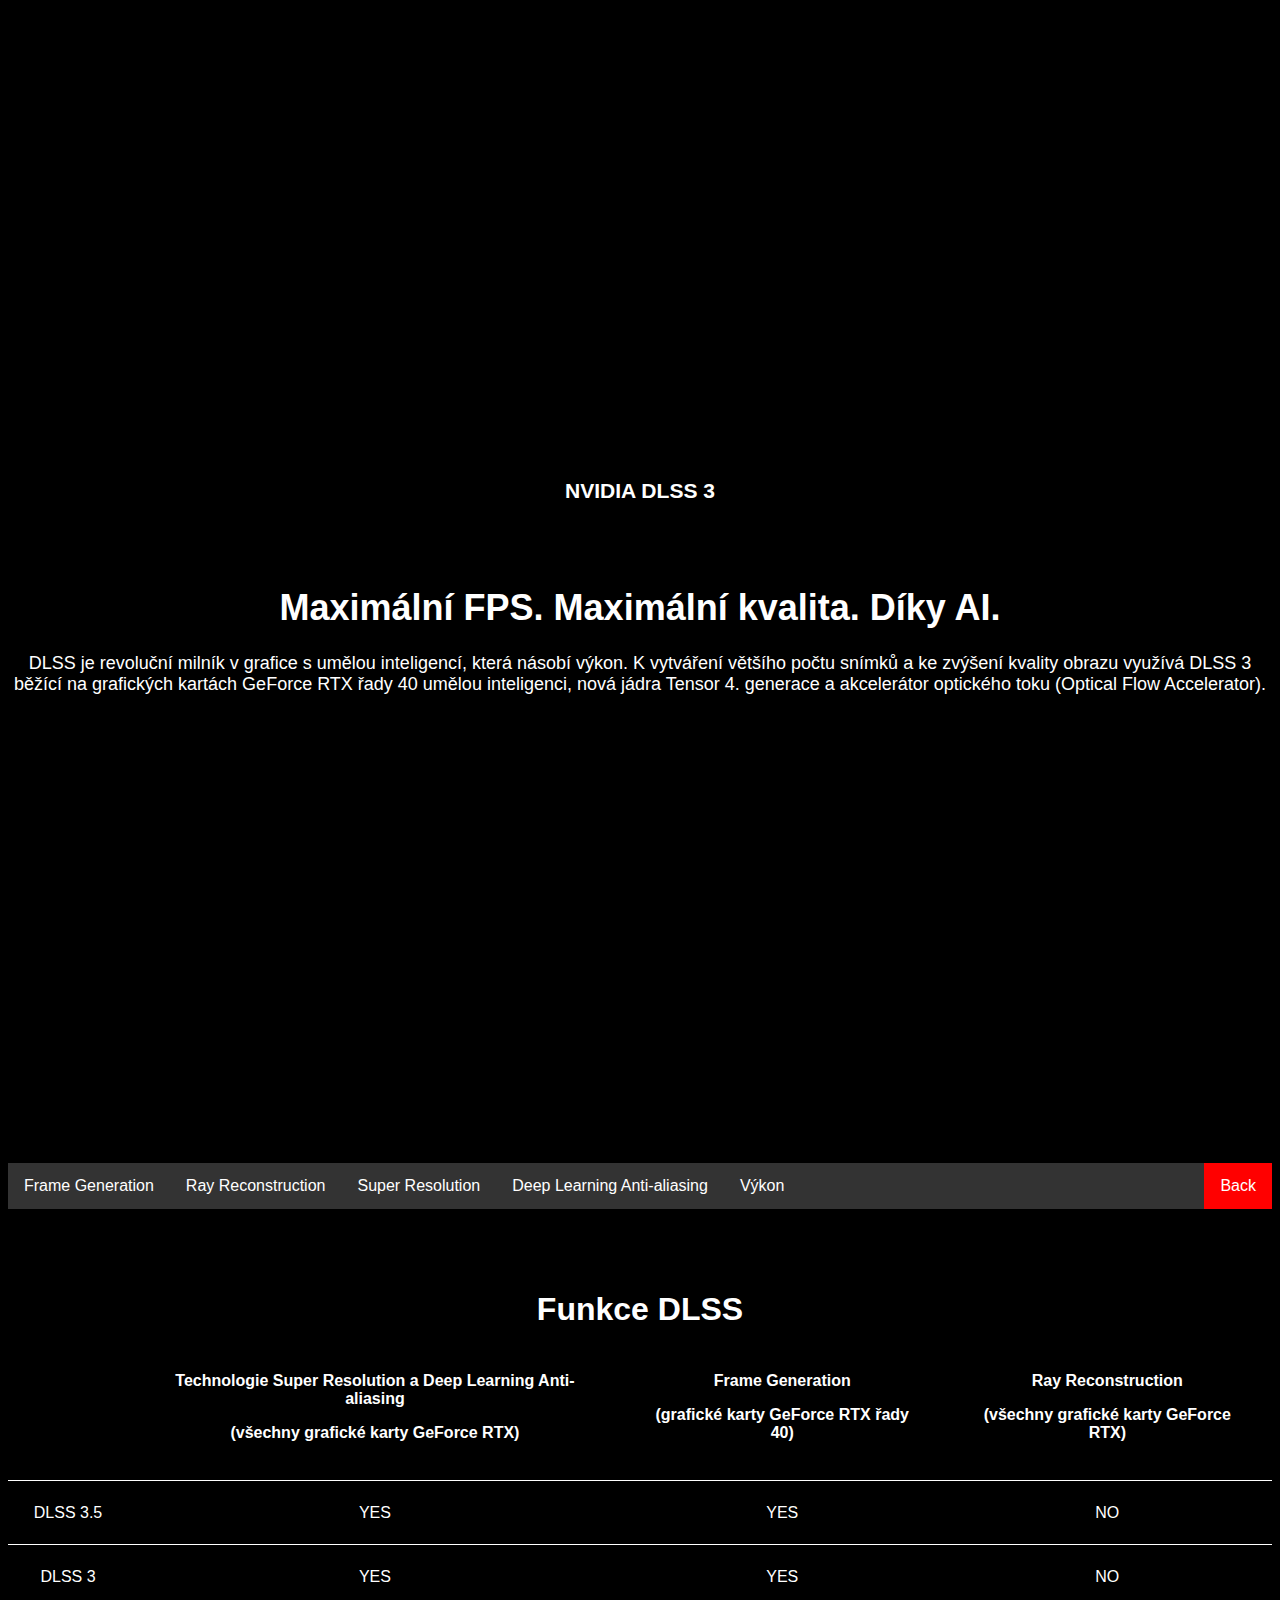
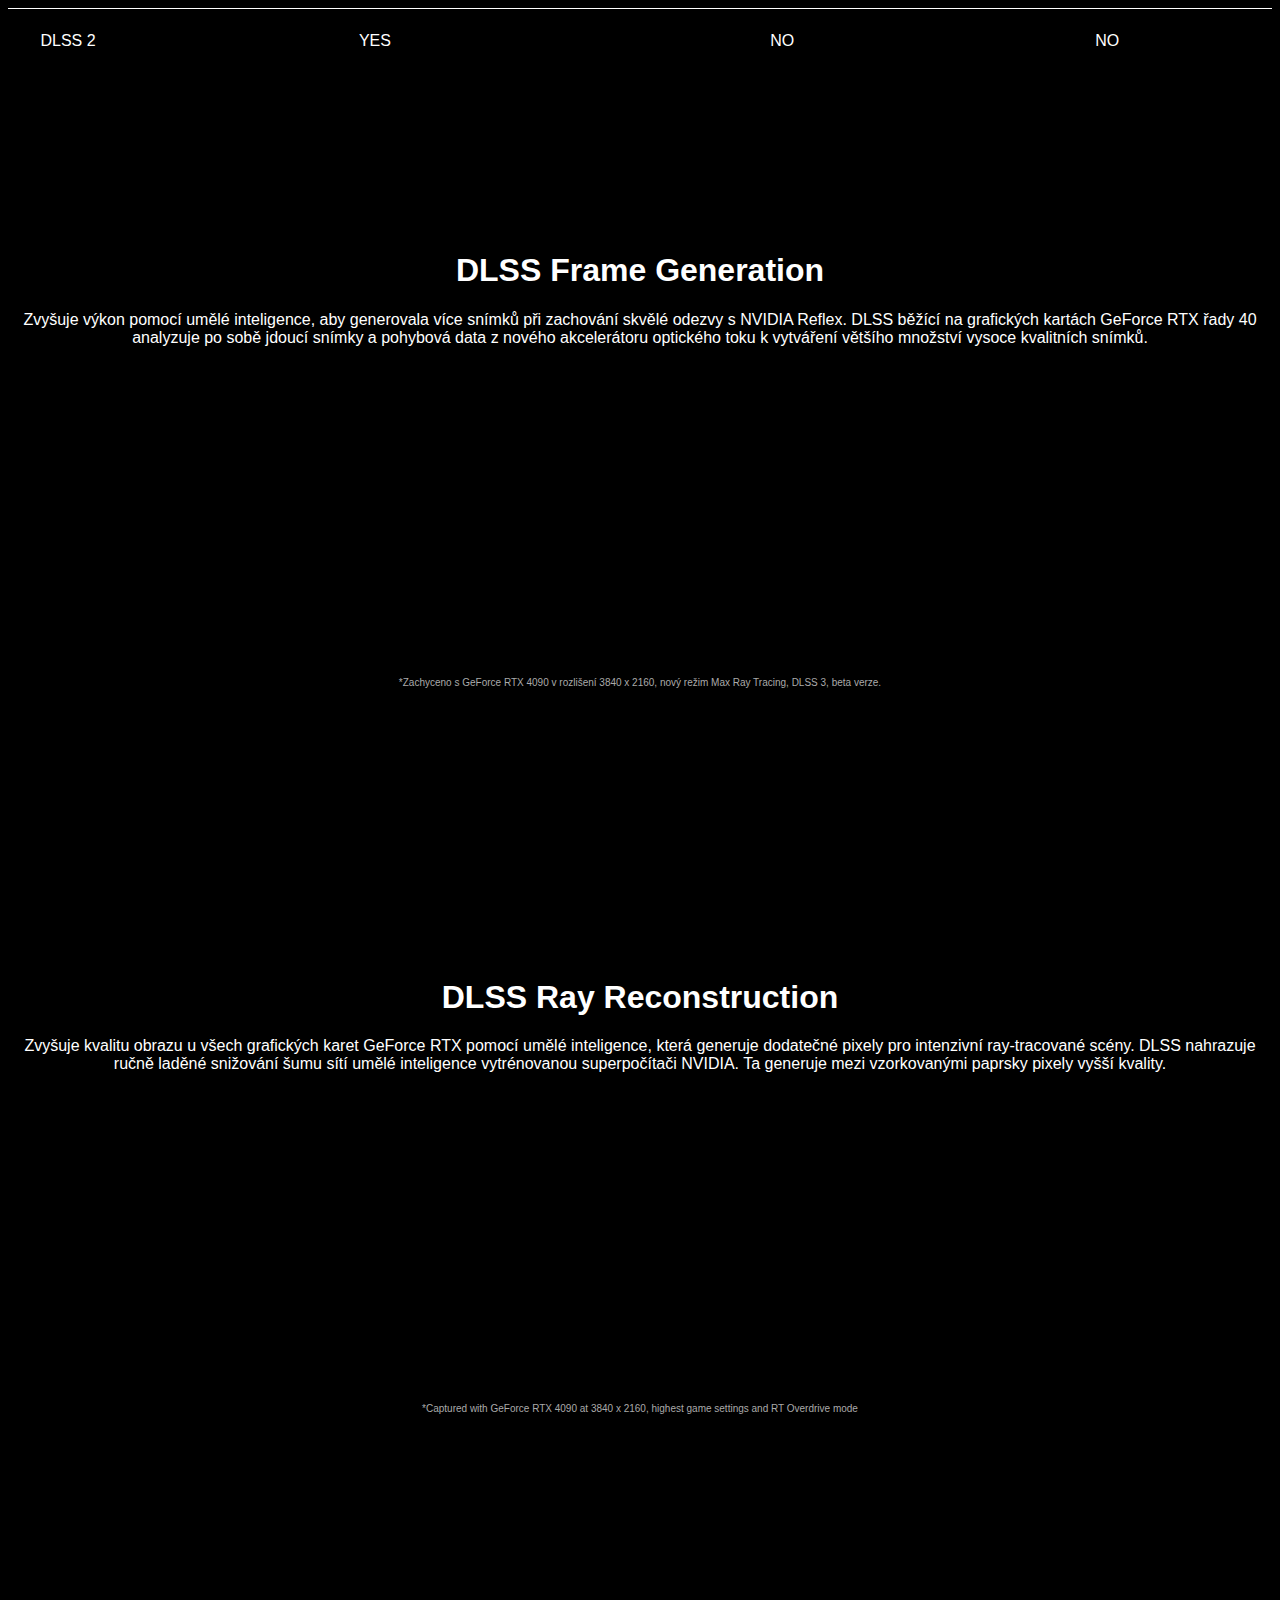
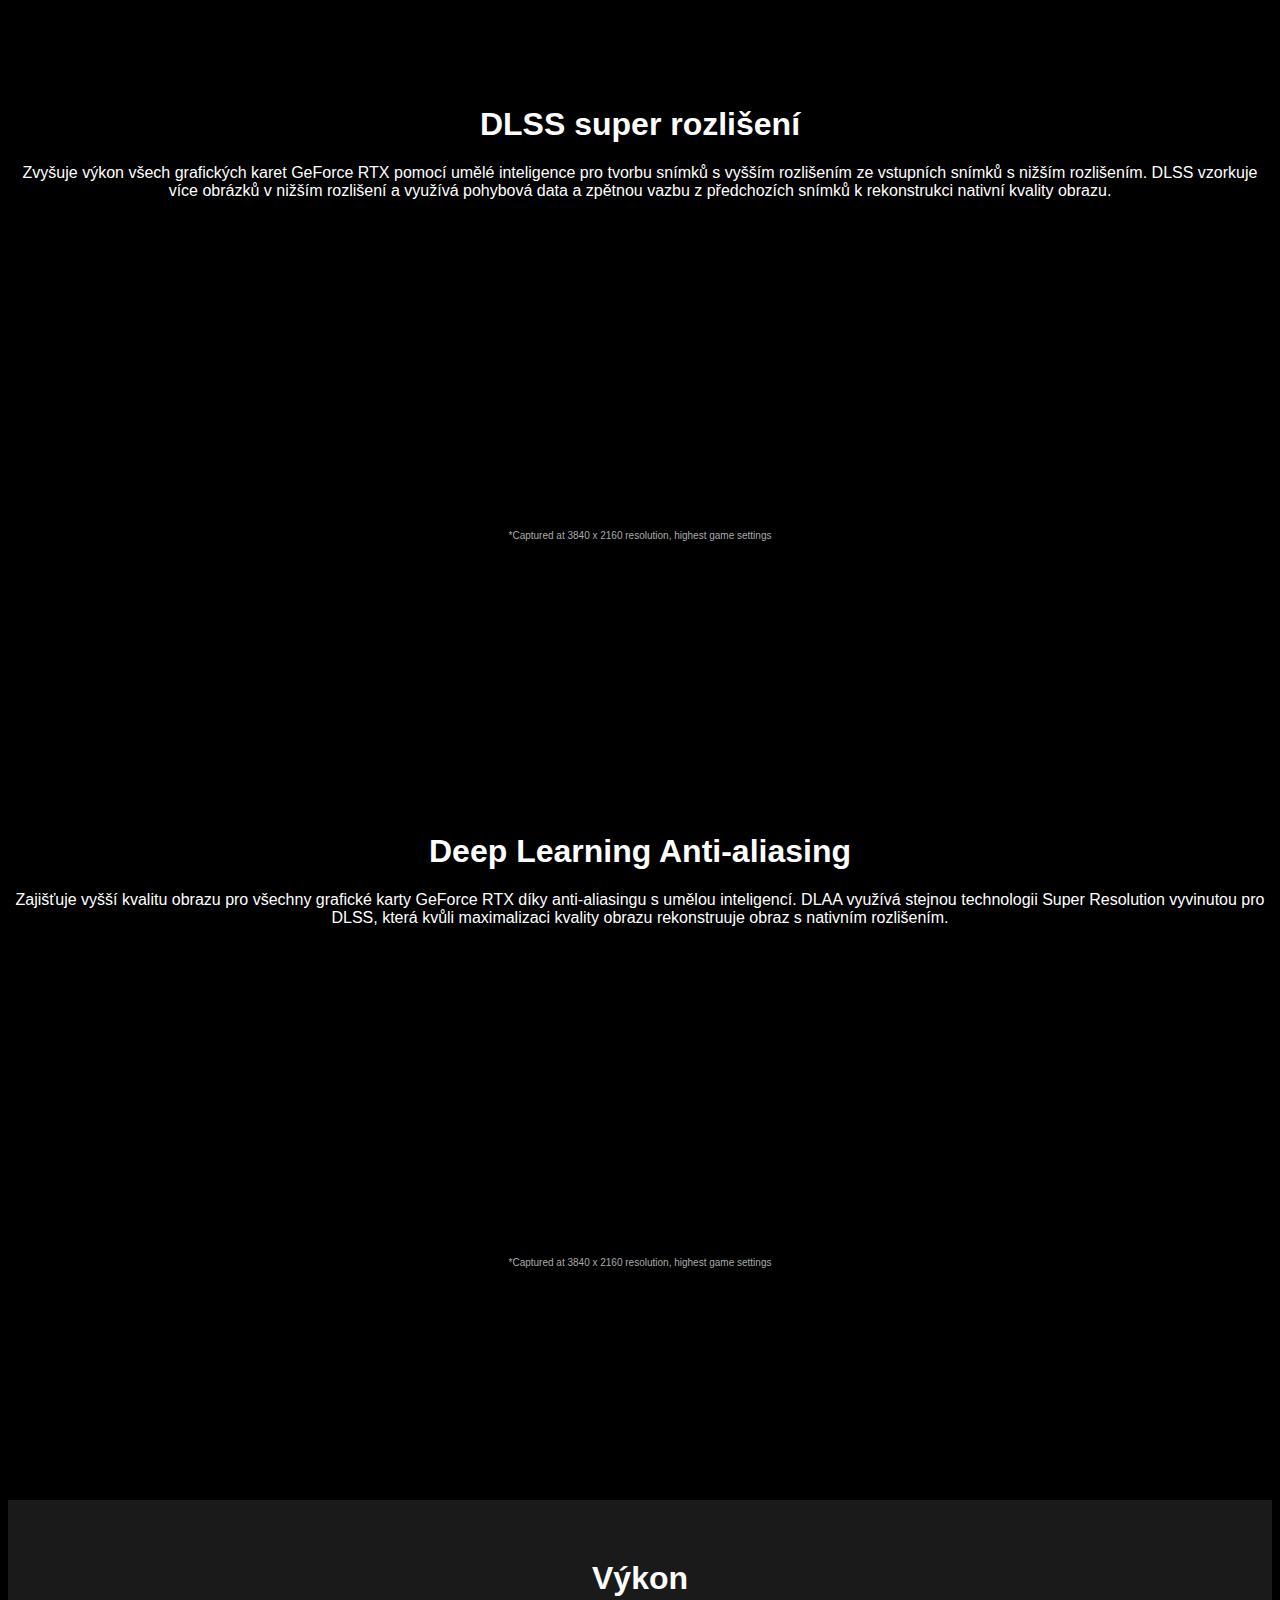
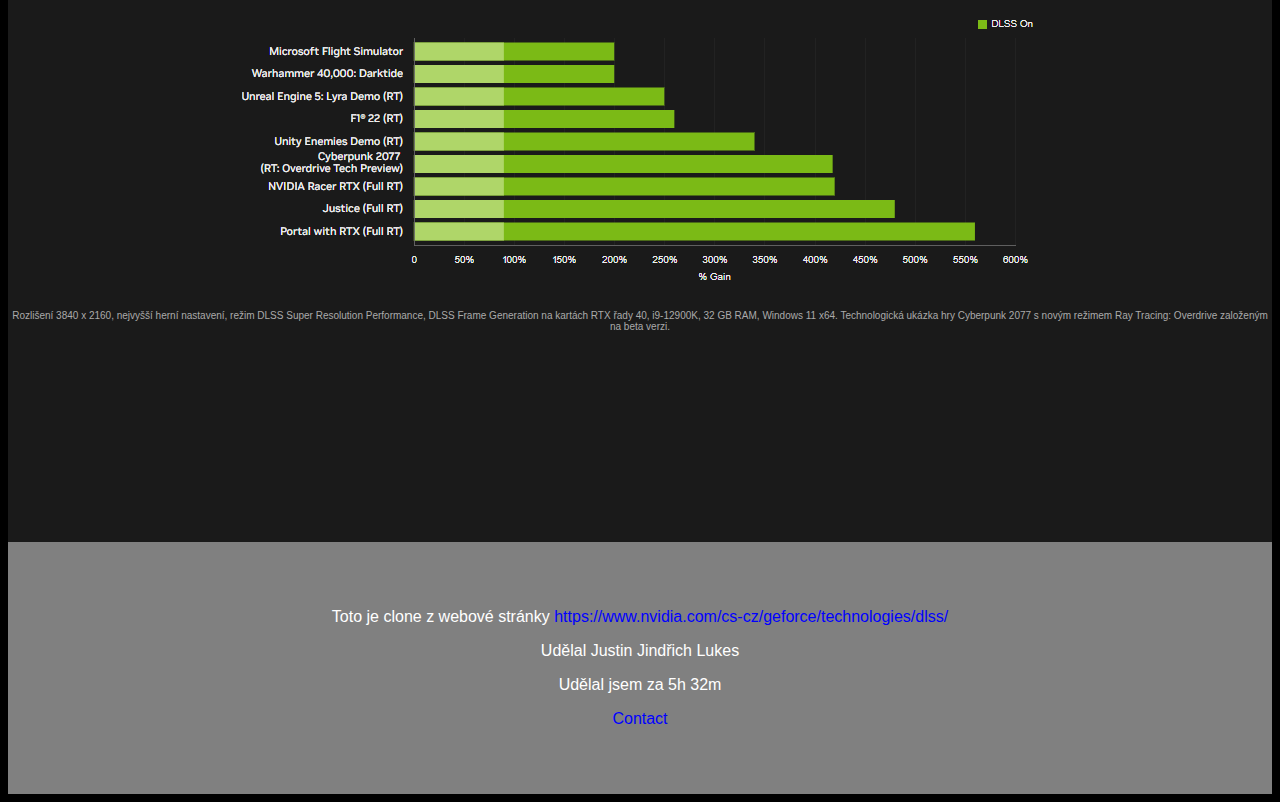
==== dlss.html @ cc88b256 "Add files via upload" ====
<!DOCTYPE html>
<html lang="en">
<head>
    <meta charset="UTF-8">
    <meta name="viewport" content="width=device-width, initial-scale=1.0">
    <title>Document</title>
    <link rel="stylesheet" href="dlss.css">
    <link rel="stylesheet" href="global.css">
    <div id="loader" class="center"></div>
    <script>
        document.onreadystatechange = function () {
            if (document.readyState !== "complete") {
                document.querySelector("body").style.visibility = "hidden";
                document.querySelector("#loader").style.visibility = "visible";
            } else {
                document.querySelector("#loader").style.display = "none";
                document.querySelector("body").style.visibility = "visible";
            }

        
        };
    </script>

    <div class="containerMAIN">
        <h3>NVIDIA DLSS 3</h3>
        <h1>Maximální FPS. Maximální kvalita. Díky AI.</h1>
        <p>DLSS je revoluční milník v grafice s umělou inteligencí, která násobí výkon. K vytváření většího počtu snímků a ke zvýšení kvality obrazu využívá DLSS 3 běžící na grafických kartách GeForce RTX řady 40 umělou inteligenci, nová jádra Tensor 4. generace a akcelerátor optického toku (Optical Flow Accelerator).</p>
    </div>
</head>
<body>
    <ul>
        <li><a href="#FrameGeneration">Frame Generation</a></li>
        <li><a href="#RayReconstruction">Ray Reconstruction</a></li>
        <li><a href="#SuperResolution">Super Resolution</a></li>
        <li><a href="#DLAA">Deep Learning Anti-aliasing</a></li>
        <li><a href="#vykon">Výkon</a></li>
        <li class="back"><a href="index.html">Back</a></li>


      </ul>
      <div class="containerTABLE">
        <h1>Funkce DLSS</h1>
        <table>

                <tr>
                    <th></th>
                    <th>Technologie Super Resolution a Deep Learning Anti-aliasing <p>(všechny grafické karty GeForce RTX)</p></th>
                    <th>Frame Generation<p>(grafické karty GeForce RTX řady 40)</p></th>
                    <th>Ray Reconstruction<p>(všechny grafické karty GeForce RTX)</p></th>
                </tr>
            <tbody>
                <tr>
                    <td>DLSS 3.5</td>
                    <td>YES</td>
                    <td>YES</td>
                    <td>NO</td>
                </tr>
                <tr>
                    <td>DLSS 3</td>
                    <td>YES</td>
                    <td>YES</td>
                    <td>NO</td>
                </tr>
                <tr>
                    <td>DLSS 2</td>
                    <td>YES</td>
                    <td>NO</td>
                    <td>NO</td>
                </tr>
            </tbody>
        </table>
      </div>
    <div id="FrameGeneration">
      <div class="containerFRAME">
        <h1>DLSS Frame Generation</h1>
        <p>Zvyšuje výkon pomocí umělé inteligence, aby generovala více snímků při zachování skvělé odezvy s NVIDIA Reflex. DLSS běžící na grafických kartách GeForce RTX řady 40 analyzuje po sobě jdoucí snímky a pohybová data z nového akcelerátoru optického toku k vytváření většího množství vysoce kvalitních snímků.</p>
        <iframe src="https://www.youtube.com/embed/YU1qU7-XabU" height="300" width="600" frameborder="0"></iframe>
        <p class="minitext">*Zachyceno s GeForce RTX 4090 v rozlišení 3840 x 2160, nový režim Max Ray Tracing, DLSS 3, beta verze.</p>
    </div>
</div>
<div id="RayReconstruction">
    <div class="containerFRAME">
        <h1>DLSS Ray Reconstruction</h1>
        <p>Zvyšuje kvalitu obrazu u všech grafických karet GeForce RTX pomocí umělé inteligence, která generuje dodatečné pixely pro intenzivní ray-tracované scény. DLSS nahrazuje ručně laděné snižování šumu sítí umělé inteligence vytrénovanou superpočítači NVIDIA. Ta generuje mezi vzorkovanými paprsky pixely vyšší kvality.</p>
        <iframe src="https://www.youtube.com/embed/bTJYvtPRRcM" height="300" width="600" frameborder="0"></iframe>
        <p class="minitext">*Captured with GeForce RTX 4090 at 3840 x 2160, highest game settings and RT Overdrive mode</p>
    </div>
</div>
<div id="SuperResolution">
    <div class="containerSUPER">
        <h1>DLSS super rozlišení</h1>
        <p>Zvyšuje výkon všech grafických karet GeForce RTX pomocí umělé inteligence pro tvorbu snímků s vyšším rozlišením ze vstupních snímků s nižším rozlišením. DLSS vzorkuje více obrázků v nižším rozlišení a využívá pohybová data a zpětnou vazbu z předchozích snímků k rekonstrukci nativní kvality obrazu.</p>
        <iframe src="https://www.youtube.com/embed/K8DddlREHEE" height="300" width="600" frameborder="0"></iframe>
        <p class="minitext">*Captured at 3840 x 2160 resolution, highest game settings</p>
    </div>
</div>
<div id="DLAA">


    <div class="containerDLAA">
        <h1>Deep Learning Anti-aliasing</h1>
        <p>Zajišťuje vyšší kvalitu obrazu pro všechny grafické karty GeForce RTX díky anti-aliasingu s umělou inteligencí. DLAA využívá stejnou technologii Super Resolution vyvinutou pro DLSS, která kvůli maximalizaci kvality obrazu rekonstruuje obraz s nativním rozlišením.</p>
        <iframe src="https://www.youtube.com/embed/CgSLIV7lWoI" height="300" width="600" frameborder="0"></iframe>
        <p class="minitext">*Captured at 3840 x 2160 resolution, highest game settings</p>
    </div>
</div>
<div id="vykon">
    <div class="containerVYKON">
        <h1>Výkon</h1>
        <img src="vykon.png" alt="vykon">
        <p class="minitext">Rozlišení 3840 x 2160, nejvyšší herní nastavení, režim DLSS Super Resolution Performance, DLSS Frame Generation na kartách RTX řady 40, i9-12900K, 32 GB RAM, Windows 11 x64. Technologická ukázka hry Cyberpunk 2077 s novým režimem Ray Tracing: Overdrive založeným na beta verzi.</p>
    </div>
</div>
    <footer>
        <p>Toto je clone z webové stránky <a href="https://www.nvidia.com/cs-cz/geforce/technologies/dlss/">https://www.nvidia.com/cs-cz/geforce/technologies/dlss/</a></p>
        <p>Udělal Justin Jindřich Lukes</p>
        <p>Udělal jsem za 5h 32m</p>
        <a href="contact.html">Contact</a></p>
        
    </footer>
</body>
</html>
---- dlss.css ----
html{
    font-family: Arial, Helvetica, sans-serif;
    color:white;
    background-color: black;
}
*{
    scroll-behavior: smooth;
}
.containerMAIN{
    background-image: url("https://www.nvidia.com/content/dam/en-zz/Solutions/geforce/ada/technologies/dlss/geforce-ada-dlss-hero-bg-full-1280x2276-p@2x.jpg");
    background-repeat: no-repeat;
    background-position: center;
    background-clip: unset;
    background-size: cover;
    text-align: center;
    
    padding-top: 50vh;
    padding-bottom: 50vh;
    font-size: 2vh;
}
ul {
  list-style-type: none;
  margin: 0;
  padding: 0;
  overflow: hidden;
  background-color: #333;
  position: sticky;
  top: 0;
  width: 100%;
}

li {
  float: left;
}

li a {
  display: block;
  color: white;
  text-align: center;
  padding: 14px 16px;
  text-decoration: none;
}

li a:hover:not(.active) {
  background-color: #111;
}
.back{
    background-color: red;
    float: right;
}
.containerTABLE{
    background-color: black;
    justify-content: center; 
    align-items: center; 
    height: 60vh; 
}

.containerTABLE h1 {
    padding-top: 60px;
    text-align: center;
    
}

table {
    width: 100%;
    border-collapse: collapse;
    margin: 0 auto;
}

th, td {
    padding: 2.5vh;
    text-align: center;
    vertical-align: middle;
}

td:first-child{
    left:0;
    max-width: 75px;
    width: 75px;
}

td{
    border-top:solid white 1px
}

.containerFRAME{
    background-image: url("https://www.nvidia.com/content/dam/en-zz/Solutions/geforce/ada/rtx-4090/nvidia-dlss-video-xlrg-hero-background-bb770-l.jpg");
    background-repeat: no-repeat;
    background-position: center;
    background-clip: unset;
    background-size: cover;
    padding-bottom: 200px;
    text-align: center;
}
.containerSUPER{
    background-image: url("https://www.nvidia.com/content/dam/en-zz/Solutions/geforce/ada/rtx-4090/geforce-dlss-super-resolution-gow-banner-background-image-spec2-bb770_550-t@2x.jpg");
    background-repeat: no-repeat;
    background-position: center;
    background-clip: unset;
    background-size: cover;
    padding-bottom: 200px;
    text-align: center;
}
.containerDLAA{
    background-image: url("https://www.nvidia.com/content/dam/en-zz/Solutions/geforce/ada/rtx-4090/geforce-dlss-anti-aliasing-no-mans-sky-banner-background-image-spec2-bb770_550-t@2x.jpg");
    background-repeat: no-repeat;
    background-position: center;
    background-clip: unset;
    background-size: cover;
    padding-bottom: 200px;
    text-align: center;
}


.containerVYKON{
    
    padding-bottom: 200px;
    text-align: center;
    background-color: #1A1A1A;
}


.minitext{
    color: #aaaaaa;
    font-size: 10px;
}





h1{
    padding-top: 60px;
}
---- global.css ----
#loader {
    border: 12px solid #f3f3f3;
    border-radius: 50%;
    border-top: 12px solid #444444;
    width: 70px;
    height: 70px;
    animation: spin 1s linear infinite;
    position: fixed;
  }
  
  .center {
    position: absolute;
    top: 0;
    bottom: 0;
    left: 0;
    right: 0;
    margin: auto;
  }
  
  @keyframes spin {
    100% {
        transform: rotate(360deg);
    }
  }
  a .arrow{
    font-size: 1.2em !important;
    color: green;
    cursor: default;
    position: absolute;
    transition: 1s;
    padding-left: 5px;
    transform:translateY(-1.5px)
}
a:hover .arrow{
    transition: 1s;
    transform: translate(10px,-4px);
    font-size: 1.3em !important;
    color: white;
}

footer a:hover{
  color:green;
  text-decoration-line:none;
  transition: 1s;
}

footer a{
  color:blue;
  text-decoration-line:none;
  transition: 1s;
}
footer{
    text-align: center;
    padding: 50px;
    background-color:gray;
}
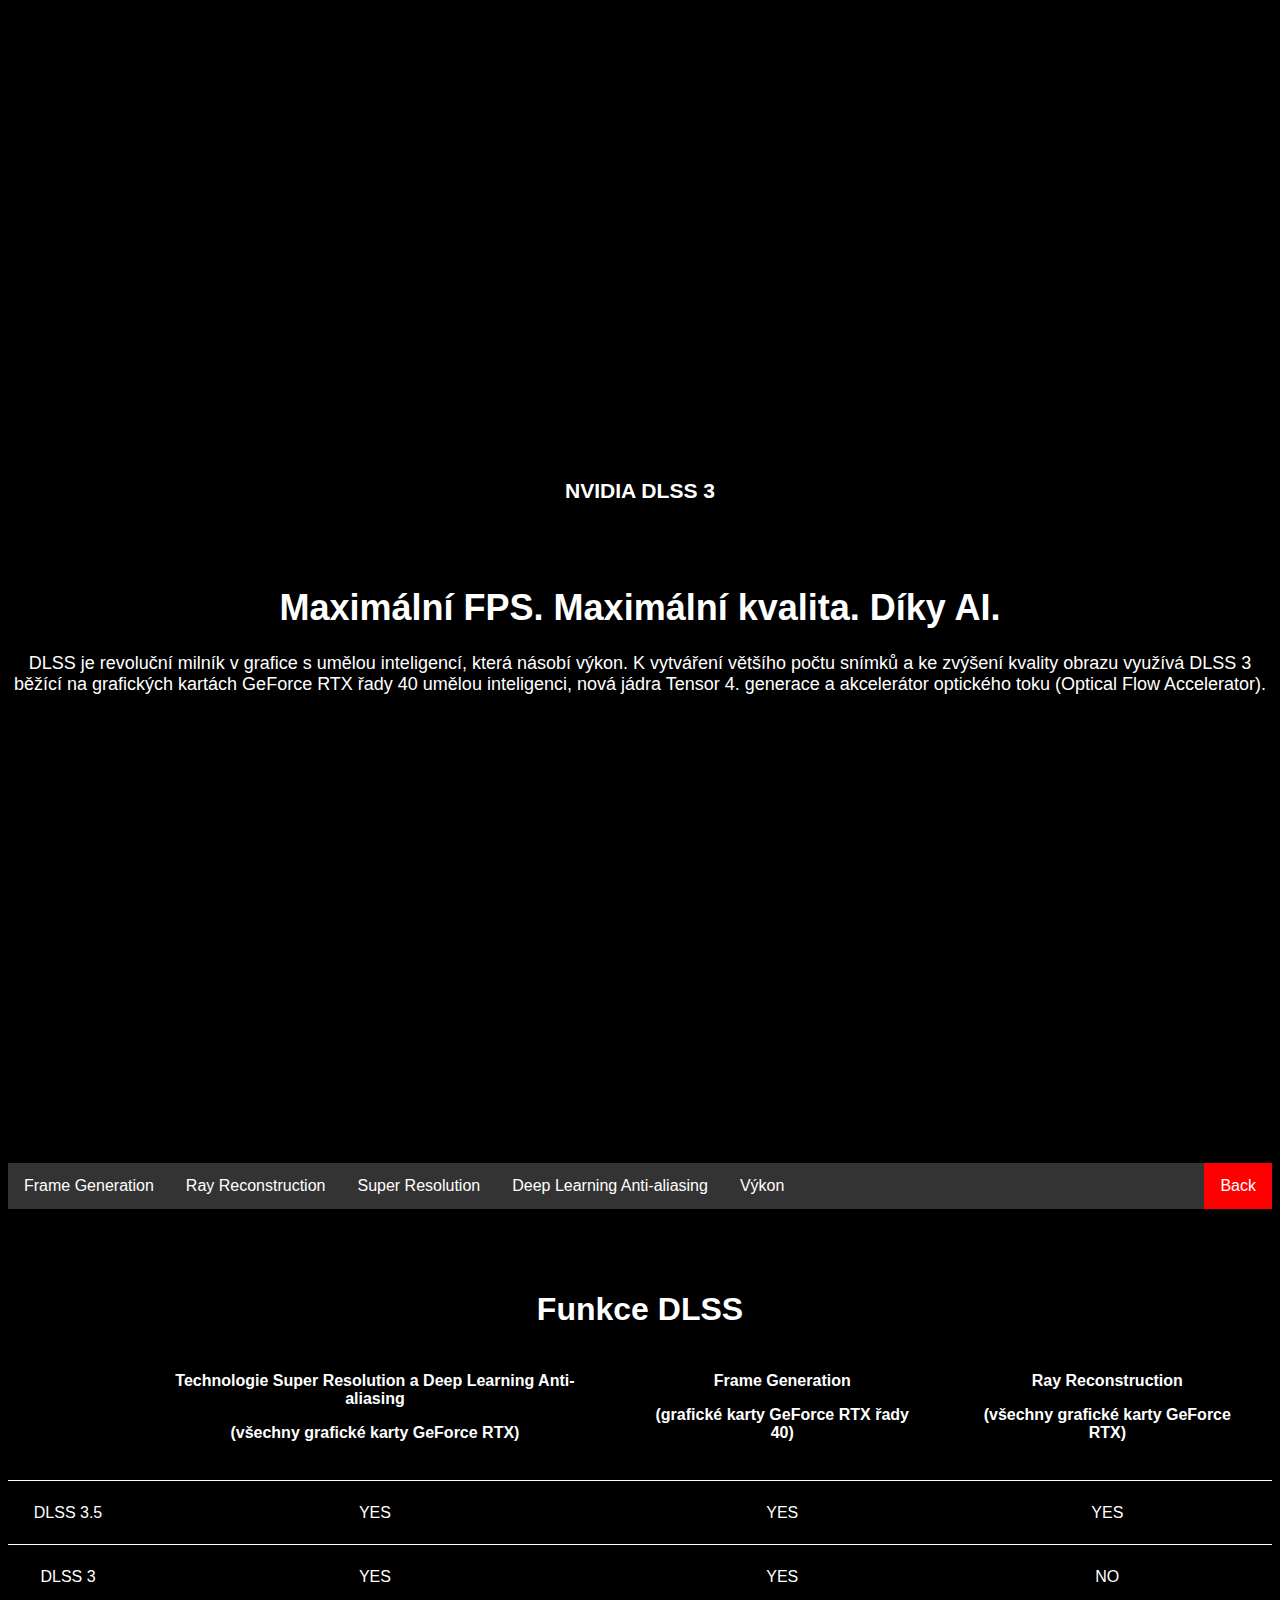
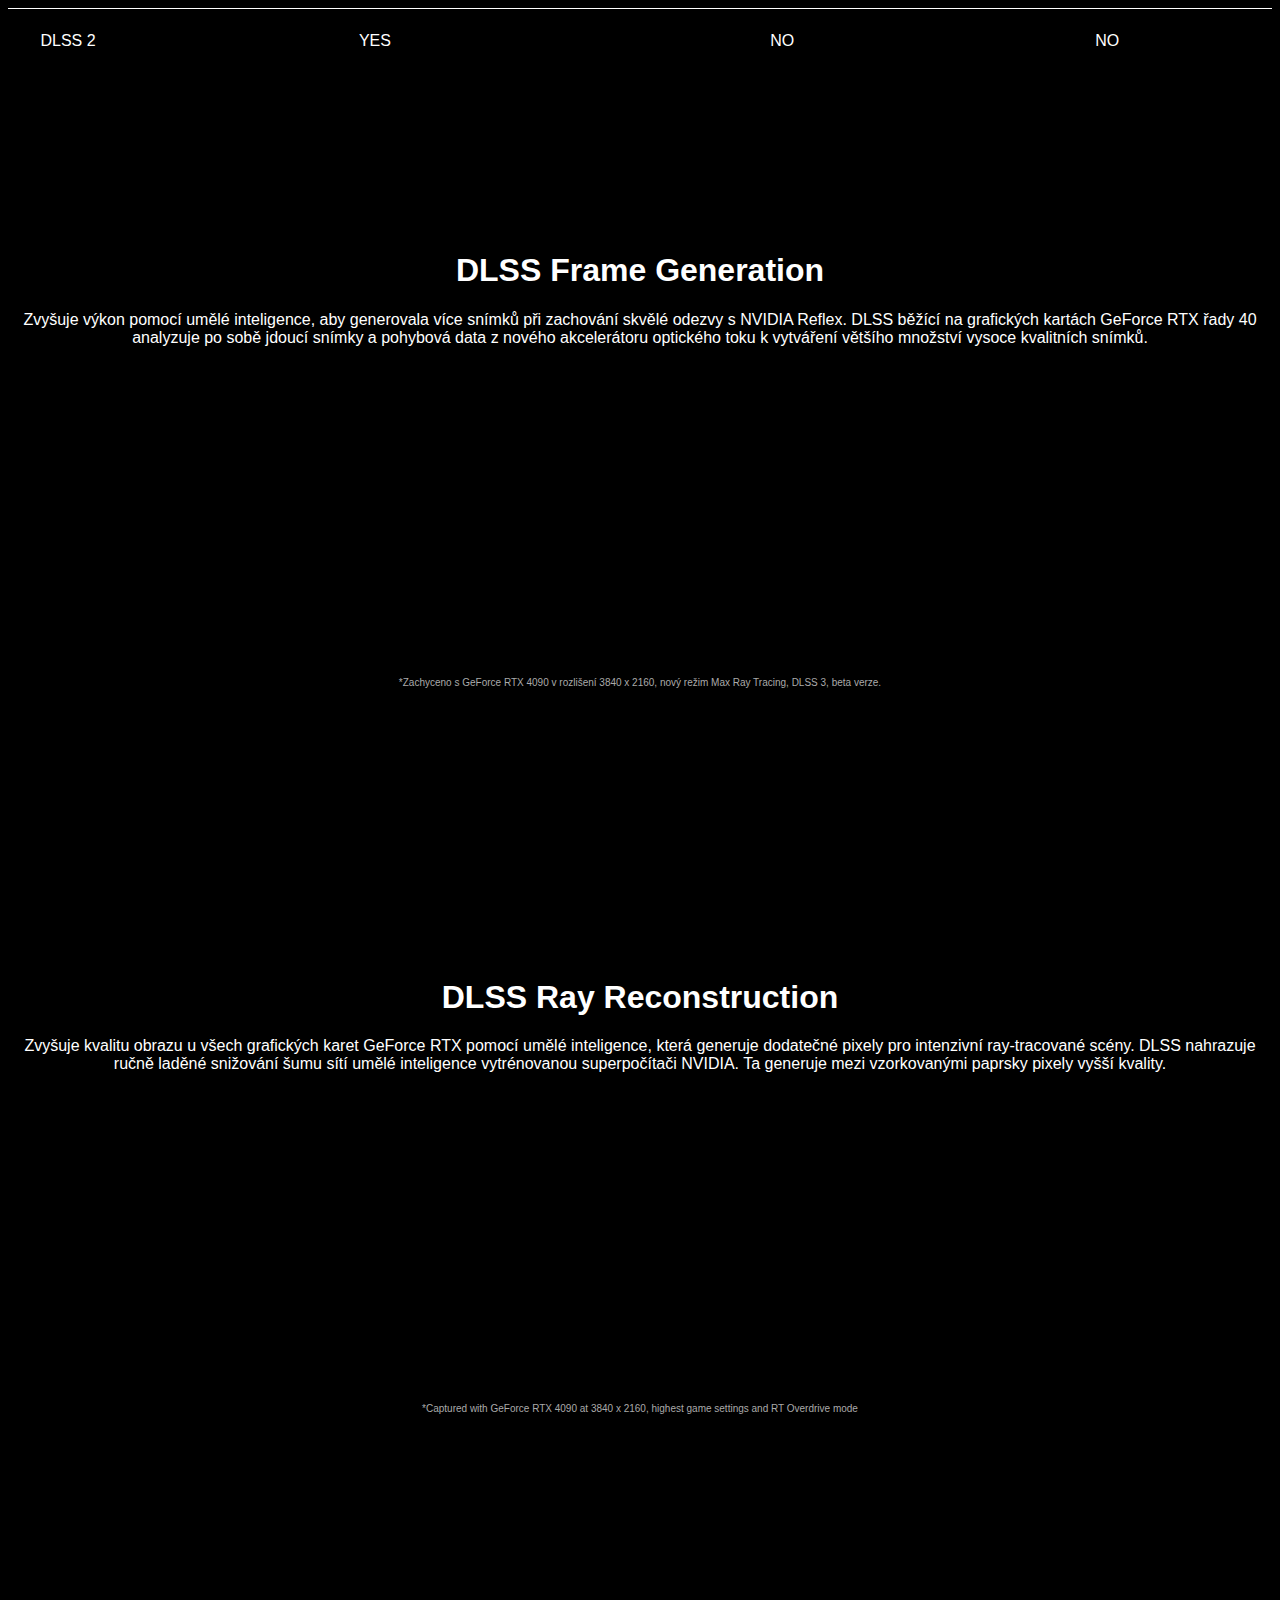
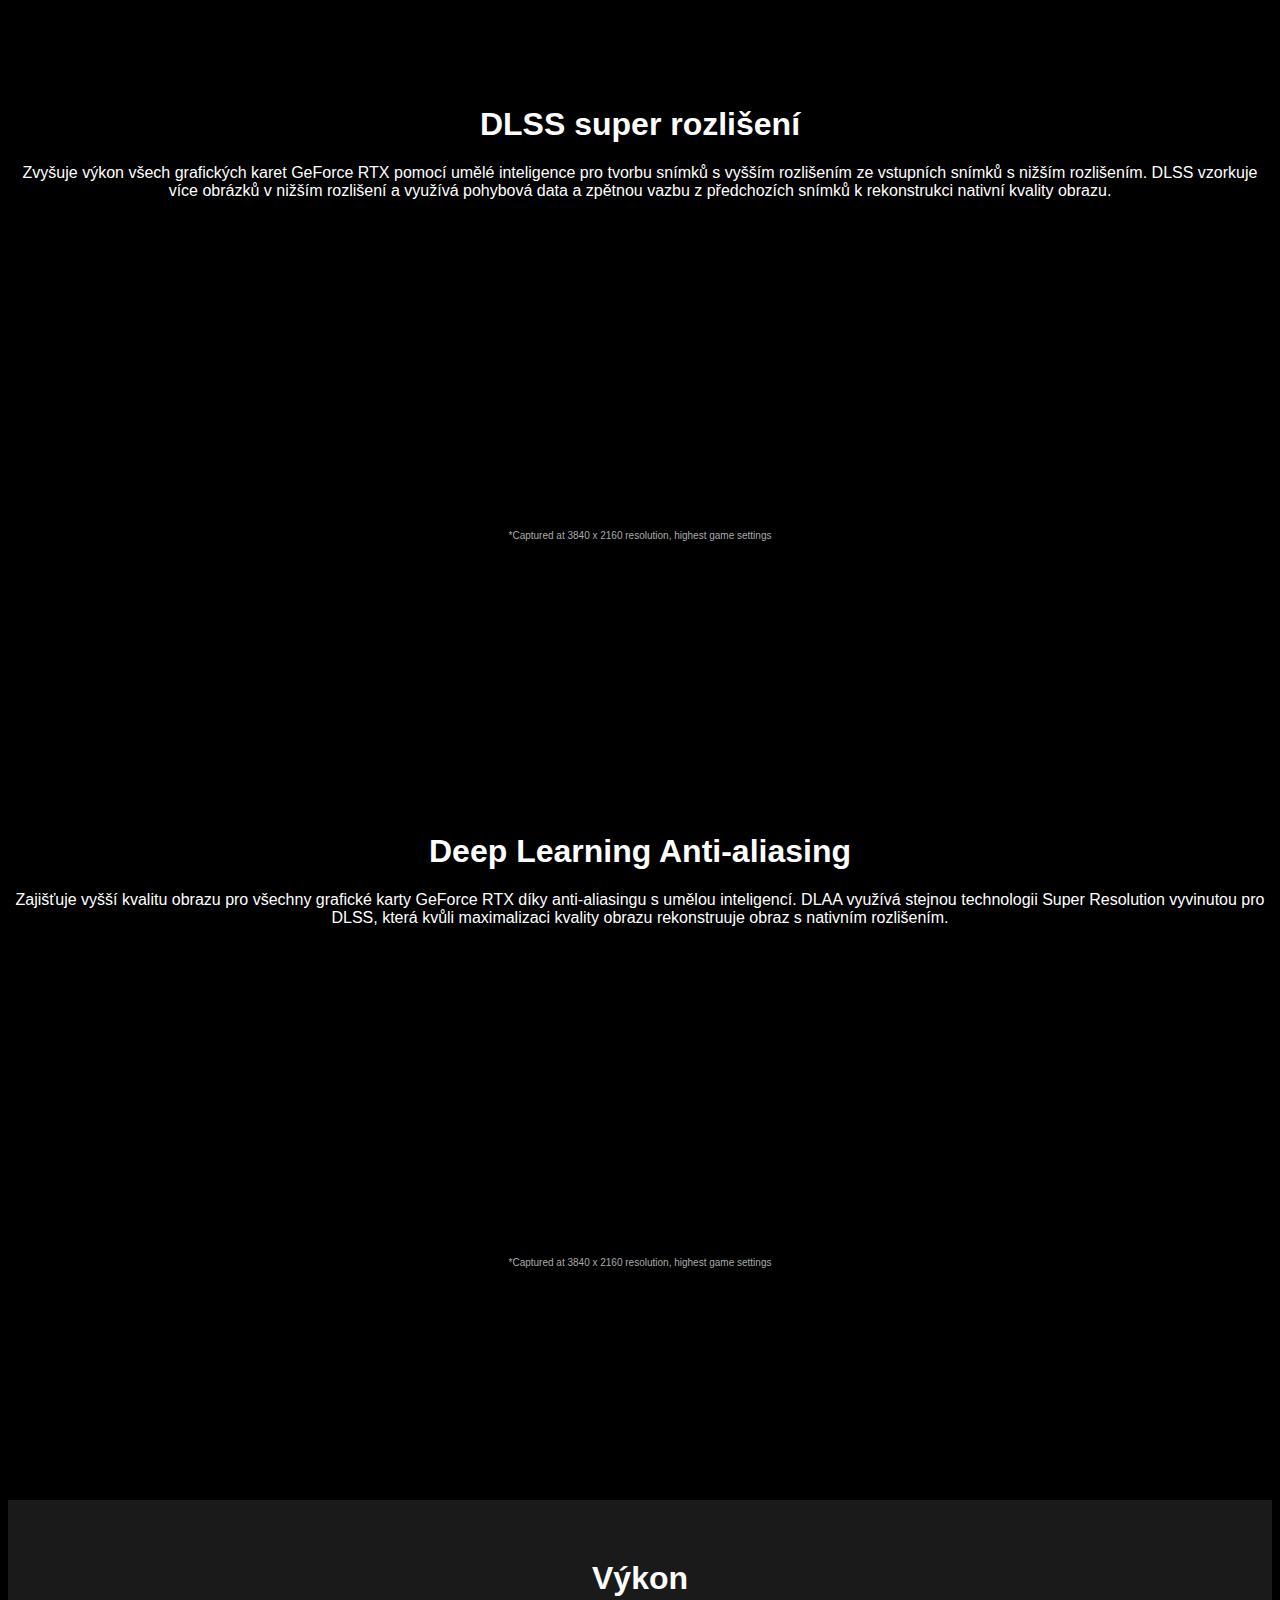
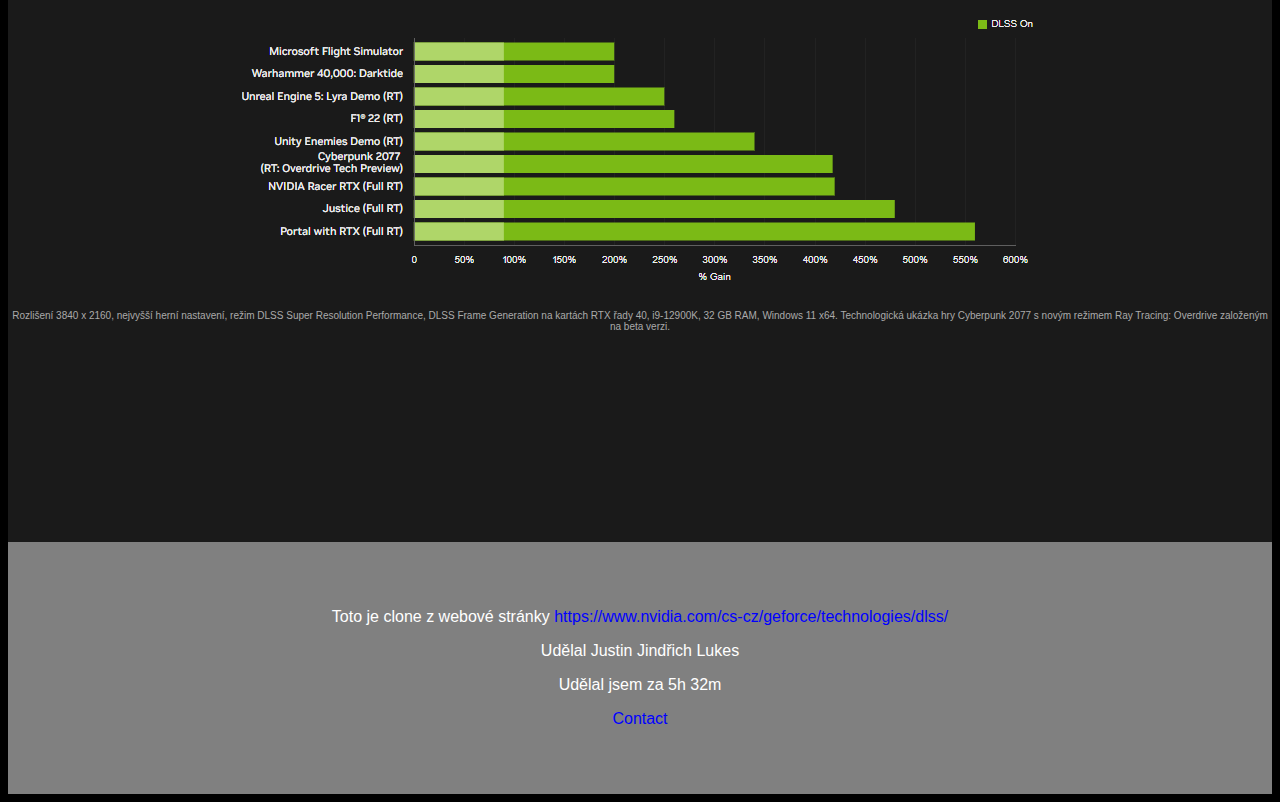
==== commit a55e9eb5: "Update dlss.html" ====
--- a/dlss.html
+++ b/dlss.html
@@ -3,7 +3,7 @@
 <head>
     <meta charset="UTF-8">
     <meta name="viewport" content="width=device-width, initial-scale=1.0">
-    <title>Document</title>
+    <title>DLSS</title>
     <link rel="stylesheet" href="dlss.css">
     <link rel="stylesheet" href="global.css">
     <div id="loader" class="center"></div>
@@ -53,7 +53,7 @@
                     <td>DLSS 3.5</td>
                     <td>YES</td>
                     <td>YES</td>
-                    <td>NO</td>
+                    <td>YES</td>
                 </tr>
                 <tr>
                     <td>DLSS 3</td>
@@ -119,4 +119,4 @@
         
     </footer>
 </body>
-</html>+</html>
